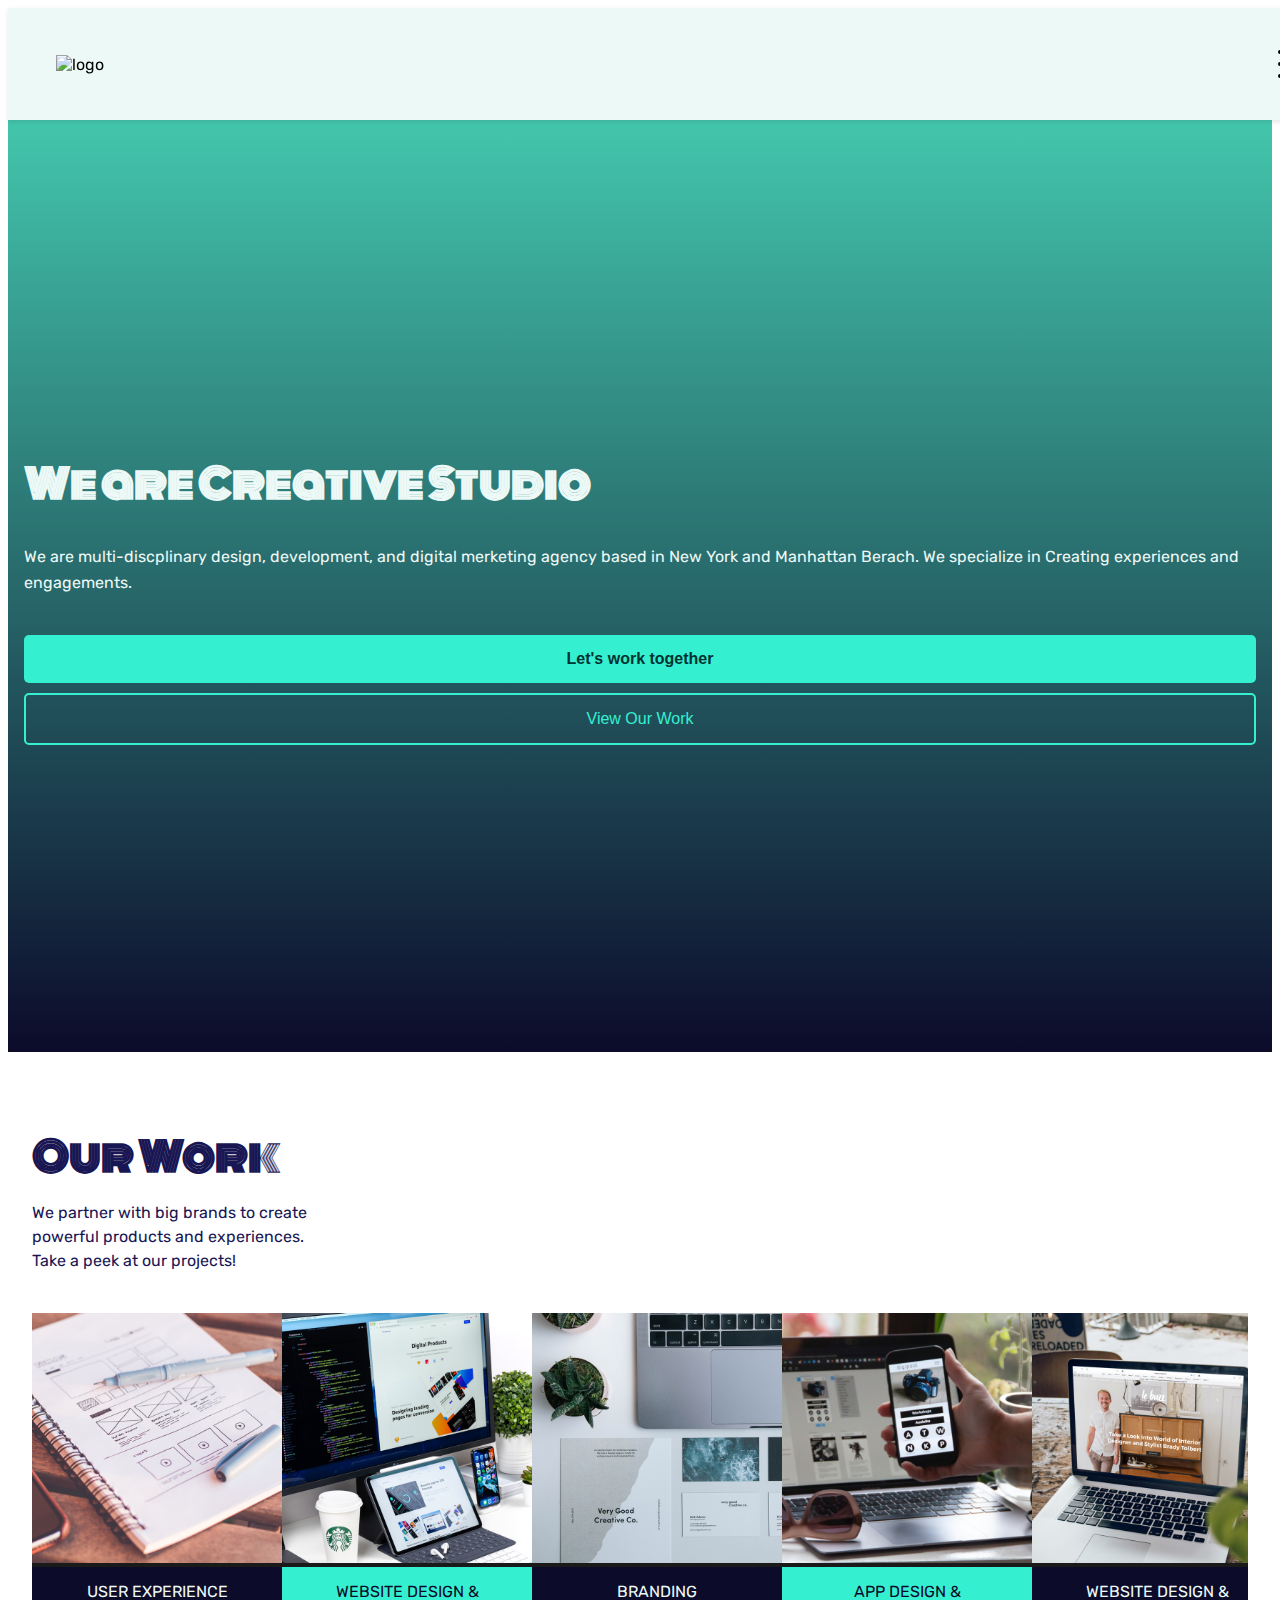
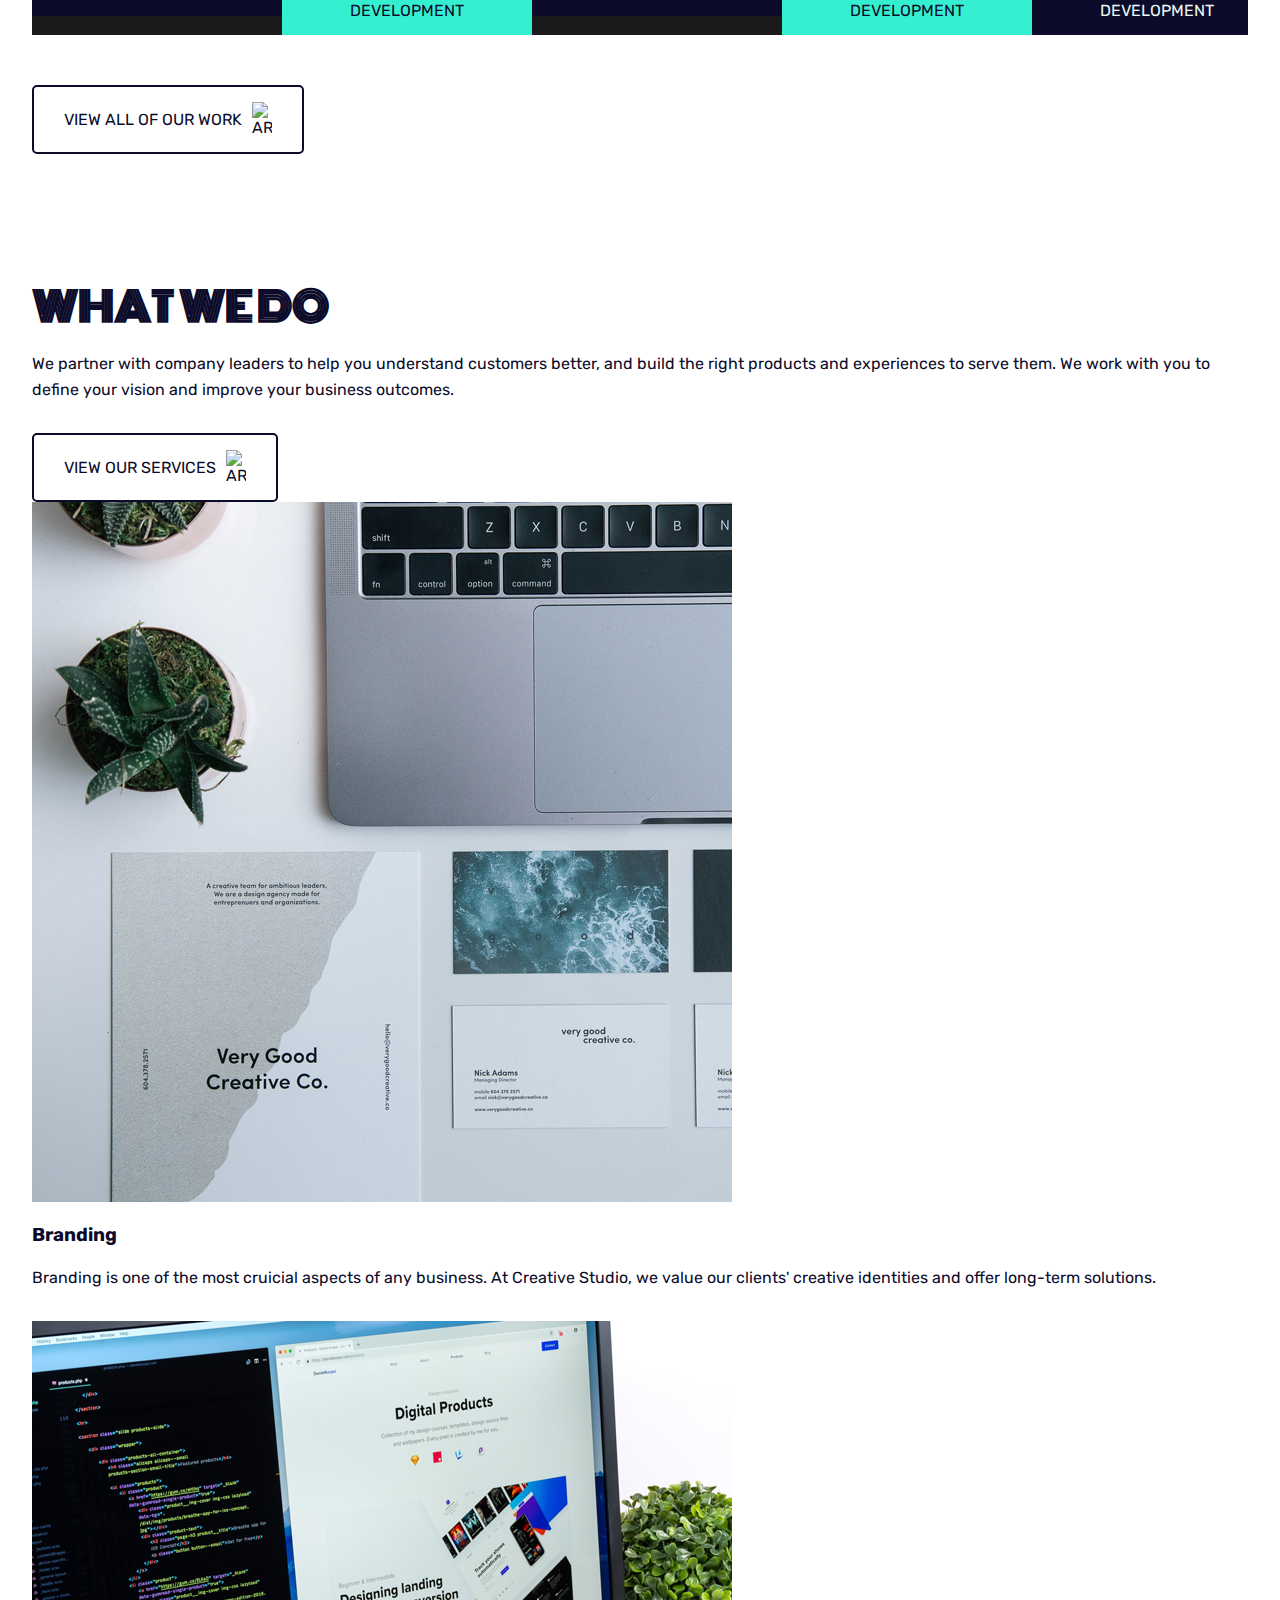
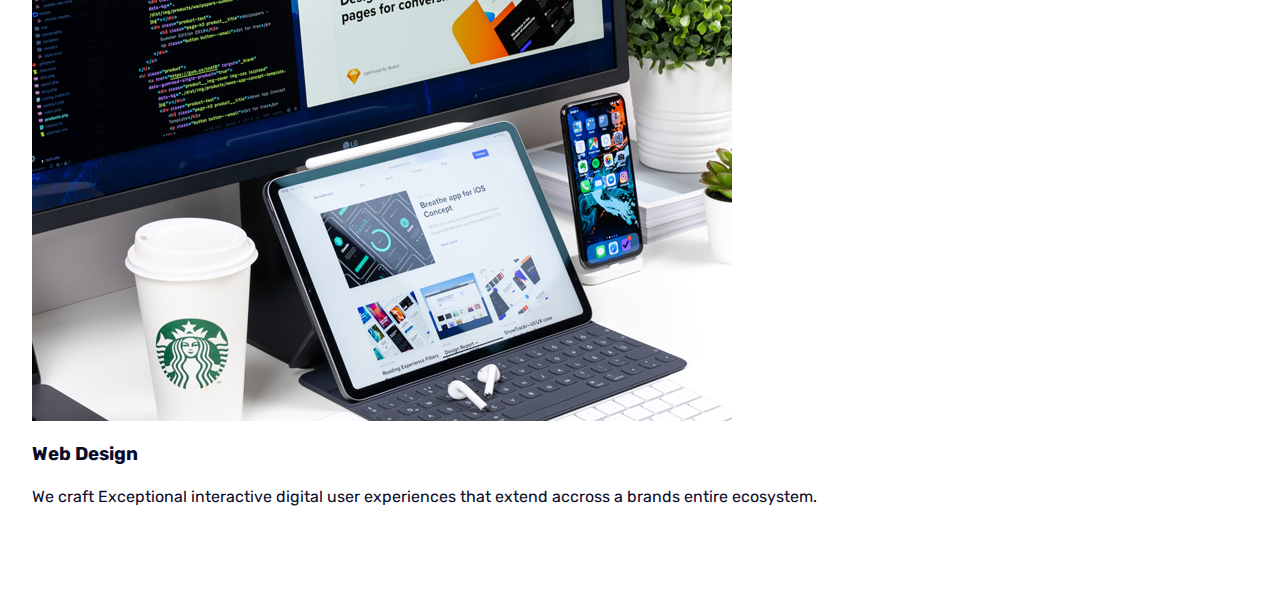
==== index.html @ 8e2f27d6 "update" ====
<!DOCTYPE html>
<html lang="en">
	<head>
		<meta charset="utf-8">
		<meta name="viewport" content="width=device-width, initial-scale=1.0">
		<title>Totally Semantic Title</title>

		<!-- Meta Information -->
		<meta name="author" content="John Engracia ">
		<meta name="description" content=" ">

		<!-- Google Fonts -->
		<link rel="preconnect" href="https://fonts.googleapis.com">
		<link rel="preconnect" href="https://fonts.gstatic.com" crossorigin>
		<link href="https://fonts.googleapis.com/css2?family=Monoton&family=Rubik:wght@300;400;700&display=swap" rel="stylesheet">

		<!-- Stylesheets -->
		<link rel="stylesheet" type="text/css" href="css/modern-reset.css">
		<link rel="stylesheet" type="text/css" href="css/styles.css">
		<script src="js/main.js"></script>

	</head>
	<body>
		<header>
			<div class="logo-container">
				<img src="img/svg/creative-studio-logo.svg" alt="logo">

				
				<img src="img/svg/menu.svg" alt="arrow">
			</div>

			<nav>
				<ul>
					<li><a href="#">SERVICES</a></li>
					<li><a href="#">OUR WORK</a></li>
					<li><a href="#">ABOUT US</a></li>
					<li><a href="#">BLOG</a></li>
					<li><a href="#">CONTACT</a></li>
					<li>
						<div class="search-container">
							<img src="img/svg/search-icon.svg" alt="Search Icon" class="search-icon">
							<input type="text" placeholder="Search" class="search-input">
						</div>
					</li>
				</ul>
			</nav>
		</header>
		<main>
			<div class="top">
				<h2>
					We are Creative Studio
				</h2>

				<p>We are multi-discplinary design, development, and digital merketing agency based in New York and Manhattan Berach. We specialize in Creating experiences and engagements.</p>
				<button class="together">
					Let's work together
				</button>
				<button class="work">
					View Our Work
				</button>
			</div>

			<div class="our-work">
				<div class="work-intro">
					<h2>Our Work</h2>
					<p>We partner with big brands to create powerful products and experiences. Take a peek at our projects!</p>
				</div>
			
				<!-- Horizontal scroll content -->
				<div class="work-gallery">
					<div class="work-item">
						<img src="img/apollo-studios-prototyping.jpg" alt="apollo-studio">
						<div class="label">USER EXPERIENCE</div>
					</div>
					<div class="work-item">
						<img src="img/digital-products-web-design.jpg" alt="digital-products-web-design">
						<div class="label">WEBSITE DESIGN & DEVELOPMENT</div>
					</div>
					<div class="work-item">
						<img src="img/creative-co-branding.jpg" alt="creative-co-branding">
						<div class="label">BRANDING</div>
					</div>
					<div class="work-item">
						<img src="img/digipool-app-design-and-dev.jpg" alt="digipool-app-design-and-dev">
						<div class="label">APP DESIGN & DEVELOPMENT</div>
					</div>
					<div class="work-item">
						<img src="img/le-buzz-website-design.jpg" alt="le-buzz-website-design">
						<div class="label">WEBSITE DESIGN & DEVELOPMENT</div>
					</div>
					<div class="work-item">
						<img src="img/binance-business-card-design.jpg" alt="binance-business-card-design">
						<div class="label">BRANDING - LOGO</div>
					</div>
					<div class="work-item">
						<img src="img/ga-photography-digital-marketing.jpg" alt="ga-photography-digital-marketing">
						<div class="label">DIGITAL MARKETING</div>
					</div>
					<div class="work-item">
						<img src="img/le-buzz-website-design.jpg" alt="le-buzz-website-design">
						<div class="label">UX & WEB DESIGN</div>
					</div>
				</div>
			
				<button class="view-work">
					View all of our work
					<img src="img/svg/right-arrow.svg" alt="arrow">
				</button>
			</div>

			<div class="services">
				<h2>
					WHAT WE DO
				</h2>

				<p>
					We partner with company leaders to help you understand customers better, and build the right products and experiences to serve them. We work with you to define your vision and improve your business outcomes.
				</p>

				<button class="view-work">
					VIEW OUR SERVICES
					<img src="img/svg/right-arrow.svg" alt="arrow">
				</button>

				<div class="services-options">
					<img src="img/creative-co-branding.jpg" alt="branding">

					<h3>Branding</h3>
					
					<p>
						Branding is one of the most cruicial aspects of any business. At Creative Studio, we value our clients' creative identities and offer long-term solutions.
					</p>

					<img src="img/digital-products-web-design.jpg" alt="design">

					<h3>Web Design</h3>

					<p>We craft Exceptional interactive digital user experiences that extend accross a brands entire ecosystem.</p>

				</div>
			</div>

		
			
			

		</main>

		<footer>

		</footer>
	</body>
</html>
---- css/styles.css ----
:root {
    /** colours **/
    --yellow:           #FED766; 
    --lt-seafoam-green: #ecf9f6;
    --seafoam-green:    #43C6AC;
    --md-blue:          #191654;
    --dk-blue:          #0C0B2A;
    --blue-grey:        #6B717E;

    /** typography **/
    --headings:'Monoton', cursive;
    --body: 'Rubik', sans-serif;
}

.sr-only {
    position: absolute;
    top: 0;
    left: -9999999px;
    width: 0.1rem;
    height: 0.1rem;
    visibility: hidden;
}



body {
    font-family: 'Rubik', sans-serif;
}


/* typography */
h2 {
    font-family: 'Monoton', cursive;
    font-size: 2.5rem;
}


/* Header */

header {
    background-color: #ecf9f6;
    padding: 1rem 2rem;
    position: sticky;
    top: 0;
    z-index: 1000; 
    width: 100%; 
    box-shadow: 0 2px 5px rgba(0, 0, 0, 0.1);
}

header .logo-container {
    display: flex;
    justify-content: space-between; 
    align-items: center; 
    width: 100%; 
    padding: 1rem 1rem 1rem 1rem;
}

header .logo-container img:first-of-type {
    width: 18rem;
}

header .logo-container img:last-of-type {
    width: 3rem; 
}

header .logo-container img:first-of-type:hover {
    cursor: pointer;
}

header .logo-container img:last-of-type:hover {
    cursor: pointer;
}


/* Nav */
nav {
    display: none;
}

nav.active {
    display: block;
}

nav ul {
    list-style-type: none;
    display: flex;
    flex-direction: column;
    align-items: center;
    padding: 0;
    margin: 0;
    gap: 20px; 
}

nav ul li {
    width: 100%; 
    text-align: left; 
    padding: 10px 0;
    font-family: Arial, sans-serif;
    font-size: 18px; 
    color: #191654; 
    border-bottom: 1px solid #191654; 
}

nav ul li a {
    color: inherit; 
    text-decoration: none; 
}

nav ul li a:hover {
    text-decoration: underline; 
}

.search-container {
    display: flex;
    align-items: center;
    justify-content: center;
    border: 2px solid #191654;
    border-radius: 20px; 
    padding: 5px 10px;
    background-color: #ecf9f6; 
    width: 80%; 
    margin: 10px auto; 
}

.search-icon {
    width: 20px;
    margin-right: 10px; 
}

.search-input {
    border: none;
    outline: none;
    flex: 1;
    font-size: 16px;
    background-color: transparent;
    color: #191654; 
    text-align: left; 
}

.search-input::placeholder {
    color: #191654; 
}

/* Main */
.top {
    display: flex;
    flex-direction: column;
    align-items: left;
    justify-content: center;
    height: 100vh;
    background: linear-gradient(180deg, #43C6AC, #0C0B2A);
    color: #ecf9f6;
    padding: 1rem;
}

h2 {
    font-size: 2.5rem; 
    line-height: 1.2; 
    font-weight: bold;
    margin-bottom: 20px; 
}

p {
    font-size: 1rem; 
    line-height: 1.6; 
    margin-bottom: 30px; 
}

button {
    font-size: 1rem; 
    padding: 15px 25px;
    border: none;
    border-radius: 5px;
    cursor: pointer;
    margin-top: 10px;
}

button.together {
    background-color: #35f0d0; 
    color: #003333; 
    font-weight: bold;
}

button.work {
    background-color: transparent;
    border: 2px solid #35f0d0; 
    color: #35f0d0; 
}

button.together:hover {
    background-color: #003333; 
    color: #35f0d0; 
}

button.work:hover {
    background-color: #35f0d0; 
    color: #003333; 
}

.our-work {
    background-color: #ffffff; 
    color: #191654; 
    padding: 3rem 1.5rem;
    text-align: left; 
    overflow-x: hidden; 
}

.our-work .work-intro {
    max-width: 300px; 
    margin-bottom: 20px;
}

.our-work h2 {
    font-size: 2.5rem; 
    margin-bottom: 20px;
    font-family: 'Monoton', cursive; 
}

.our-work p {
    font-size: 1rem;
    line-height: 1.5;
    margin-bottom: 40px;
}

.work-gallery {
    display: grid;
    grid-template-columns: repeat(8, minmax(250px, 1fr)); 
    overflow-x: auto; 
    padding-bottom: 20px;
}

.work-item {
    background-color: #1a1a1a;
    overflow: hidden;
}

.work-item img {
    width: 100%; 
    height: auto;
}

.work-item .label {
    padding: 15px;
    text-align: center;
    font-size: 1rem;
    font-family: 'Rubik', sans-serif; 
    background-color: #35f0d0;
}

/* Different background colors for labels */
.work-item:nth-child(odd) .label {
    background-color: #0C0B2A;
    color: #ecf9f6;
}

.work-item:nth-child(even) .label {
    background-color: #35f0d0;
    color: #0C0B2A;
}

.view-work {
    background-color: transparent;
    color: #0C0B2A;
    border: 2px solid #0C0B2A;
    padding: 15px 30px;
    display: flex;
    align-items: center;
    gap: 10px; 
    font-size: 1rem;
    cursor: pointer;
    margin-top: 30px;
    font-family: 'Rubik', sans-serif; 
    text-transform: uppercase;
}

.view-work img {
    width: 20px;
}

.view-work:hover {
    background-color: white;
    color: #1a1a1a; 
}

.work-gallery::-webkit-scrollbar {
    height: 10px;
}

.work-gallery::-webkit-scrollbar-thumb {
    background-color: #43C6AC;
    border-radius: 10px;
}

.work-gallery::-webkit-scrollbar-track {
    background: #191654;
}

.services {
    color: #0C0B2A;
    padding: 3rem 1.5rem;
}
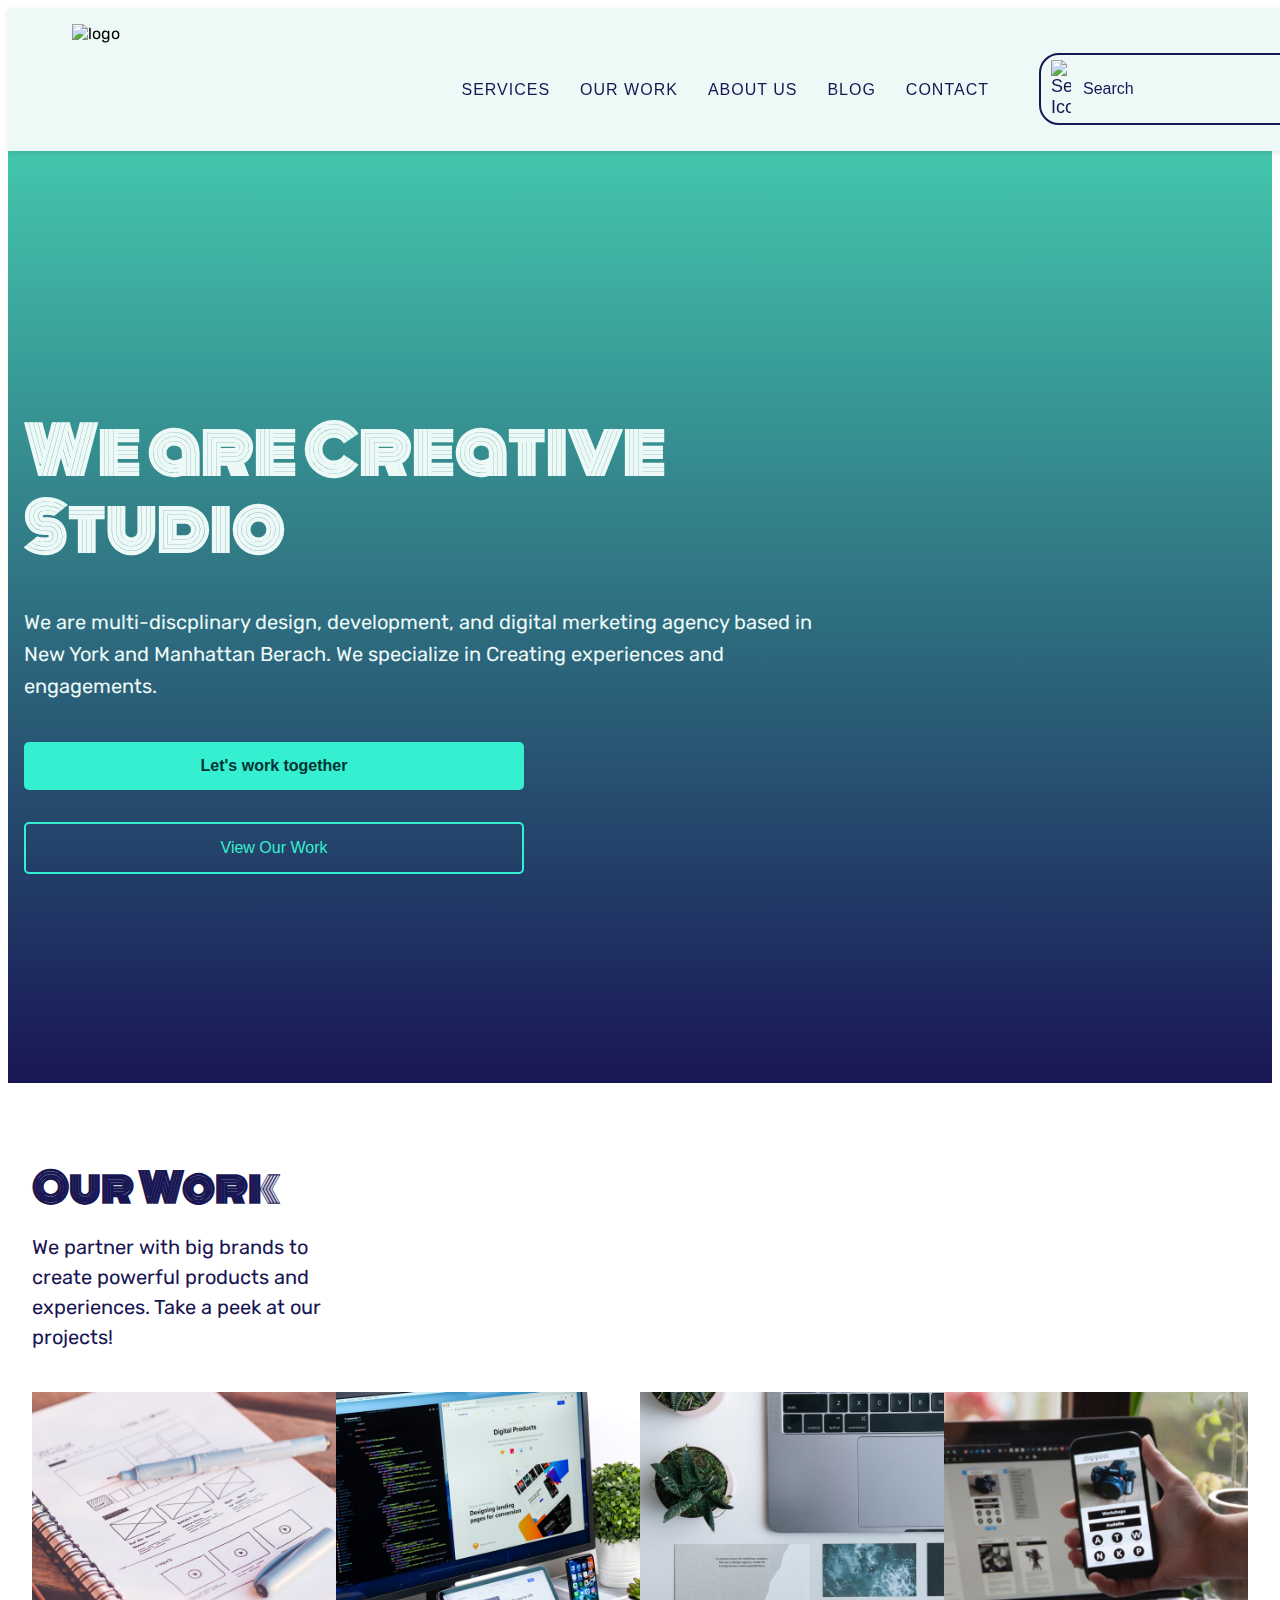
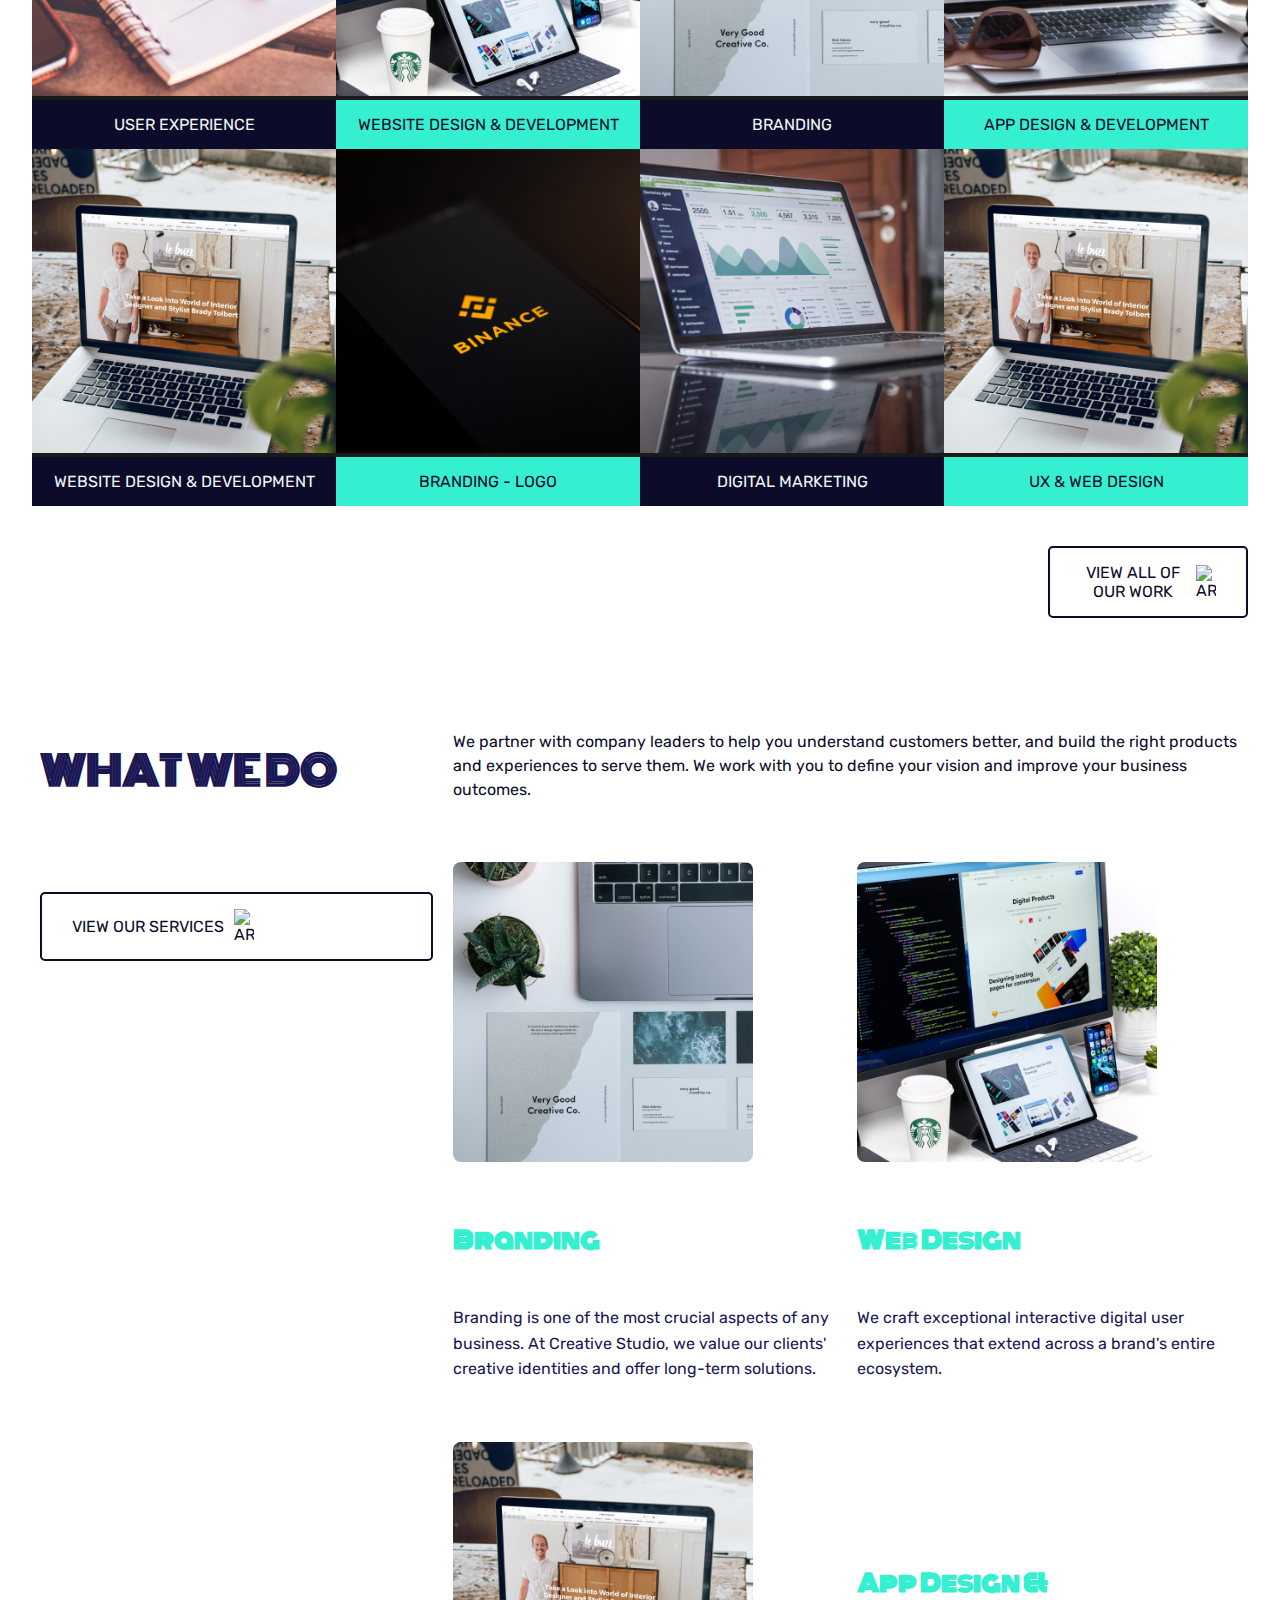
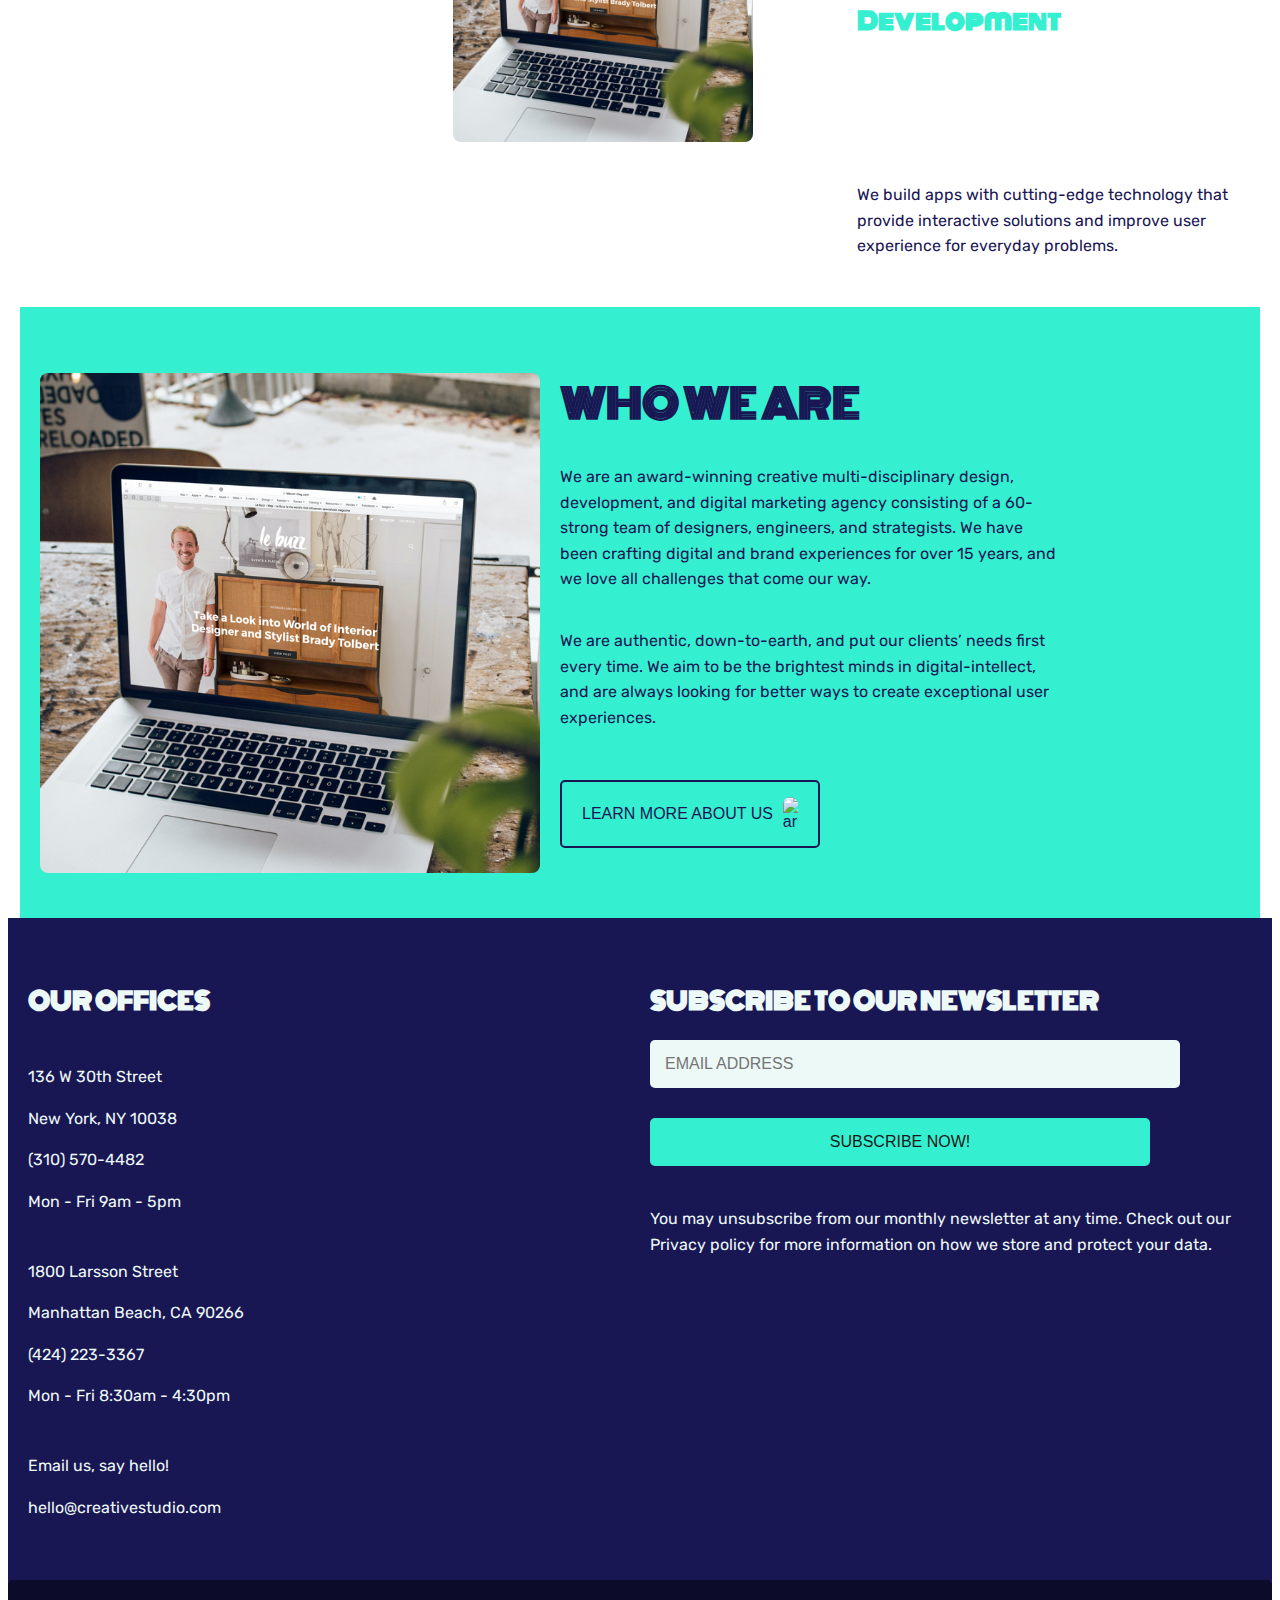
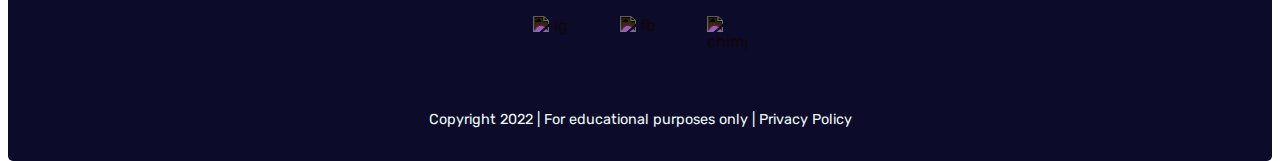
==== commit 63313735: "update" ====
--- a/index.html
+++ b/index.html
@@ -35,7 +35,7 @@
 					<li><a href="#">OUR WORK</a></li>
 					<li><a href="#">ABOUT US</a></li>
 					<li><a href="#">BLOG</a></li>
-					<li><a href="#">CONTACT</a></li>
+					<li><a href="contact.html">CONTACT</a></li>
 					<li>
 						<div class="search-container">
 							<img src="img/svg/search-icon.svg" alt="Search Icon" class="search-icon">
@@ -109,45 +109,106 @@
 			</div>
 
 			<div class="services">
-				<h2>
-					WHAT WE DO
-				</h2>
-
+				<h2>WHAT WE DO</h2>
+			
 				<p>
 					We partner with company leaders to help you understand customers better, and build the right products and experiences to serve them. We work with you to define your vision and improve your business outcomes.
 				</p>
-
-				<button class="view-work">
+			
+				<button class="view-services">
 					VIEW OUR SERVICES
 					<img src="img/svg/right-arrow.svg" alt="arrow">
 				</button>
-
+			
 				<div class="services-options">
-					<img src="img/creative-co-branding.jpg" alt="branding">
-
-					<h3>Branding</h3>
-					
-					<p>
-						Branding is one of the most cruicial aspects of any business. At Creative Studio, we value our clients' creative identities and offer long-term solutions.
-					</p>
-
-					<img src="img/digital-products-web-design.jpg" alt="design">
-
-					<h3>Web Design</h3>
-
-					<p>We craft Exceptional interactive digital user experiences that extend accross a brands entire ecosystem.</p>
-
-				</div>
-			</div>
-
+					<div class="service-item">
+						<img src="img/creative-co-branding.jpg" alt="branding">
+						<h3>Branding</h3>
+						<p>
+							Branding is one of the most crucial aspects of any business. At Creative Studio, we value our clients' creative identities and offer long-term solutions.
+						</p>
+					</div>
+			
+					<div class="service-item">
+						<img src="img/digital-products-web-design.jpg" alt="web design">
+						<h3>Web Design</h3>
+						<p>
+							We craft exceptional interactive digital user experiences that extend across a brand's entire ecosystem.
+						</p>
+					</div>
+			
+					<div class="service-item">
+						<img src="img/le-buzz-website-design.jpg" alt="app design and development">
+						<h3>App Design & Development</h3>
+						<p>
+							We build apps with cutting-edge technology that provide interactive solutions and improve user experience for everyday problems.
+						</p>
+					</div>
+				</div>
+			</div>
+			
+
+			<div class="who">
+				<img src="img/le-buzz-website-design.jpg" alt="team" class="team-image">
+				
+				<div class="who-content">
+					<h2>WHO WE ARE</h2>
+					<p>We are an award-winning creative multi-disciplinary design, development, and digital marketing agency consisting of a 60-strong team of designers, engineers, and strategists. We have been crafting digital and brand experiences for over 15 years, and we love all challenges that come our way.</p>
+					<p>We are authentic, down-to-earth, and put our clients’ needs first every time. We aim to be the brightest minds in digital-intellect, and are always looking for better ways to create exceptional user experiences.</p>
+					<button class="learn">
+						LEARN MORE ABOUT US
+						<img src="img/svg/right-arrow.svg" alt="arrow">
+					</button>
+				</div>
+			</div>
+			
+
+
+
+		</main>
+
+		<footer>
+			<div class="left-section">
+				<h3>OUR OFFICES</h3>
+				<div class="info">
+					<p>136 W 30th Street</p>
+					<p>New York, NY 10038</p>
+					<p>(310) 570-4482</p>
+					<p>Mon - Fri 9am - 5pm</p>
+				</div>
+				
+				<div class="info">
+					<p>1800 Larsson Street</p>
+					<p>Manhattan Beach, CA 90266</p>
+					<p>(424) 223-3367</p>
+					<p>Mon - Fri 8:30am - 4:30pm</p>
+				</div>
+				
+				<div class="info">
+					<p>Email us, say hello!</p>
+					<p>hello@creativestudio.com</p>
+				</div>
+			</div>
 		
-			
-			
-
-		</main>
-
-		<footer>
-
+			<div class="right-section">
+				<h3>SUBSCRIBE TO OUR NEWSLETTER</h3>
+				
+				<input type="email" placeholder="EMAIL ADDRESS">
+				<button class="subscribe">SUBSCRIBE NOW!</button>
+		
+				<p>
+					You may unsubscribe from our monthly newsletter at any time. Check out our Privacy policy for more information on how we store and protect your data.
+				</p>
+			</div>
+		
+			<div class="bottom">
+				<div class="icons">
+					<img src="img/svg/instagram-brands.svg" alt="ig">
+					<img src="img/svg/facebook-f-brands.svg" alt="fb">
+					<img src="img/svg/mailchimp-brands.svg" alt="chimp">
+				</div>
+				<p>Copyright 2022 | For educational purposes only | Privacy Policy</p>
+			</div>
 		</footer>
 	</body>
 </html>--- a/css/styles.css
+++ b/css/styles.css
@@ -34,6 +34,9 @@
     font-size: 2.5rem;
 }
 
+h3 {
+    font-family: 'Monoton', cursive;
+}
 
 /* Header */
 
@@ -148,13 +151,15 @@
     align-items: left;
     justify-content: center;
     height: 100vh;
-    background: linear-gradient(180deg, #43C6AC, #0C0B2A);
+    background: linear-gradient(180deg, #43C6AC, #191654);
     color: #ecf9f6;
     padding: 1rem;
+    text-align: left;
+    margin: 0 auto; 
 }
 
 h2 {
-    font-size: 2.5rem; 
+    font-size: 3.5rem; 
     line-height: 1.2; 
     font-weight: bold;
     margin-bottom: 20px; 
@@ -182,6 +187,7 @@
 }
 
 button.work {
+    margin-top: 3rem;
     background-color: transparent;
     border: 2px solid #35f0d0; 
     color: #35f0d0; 
@@ -203,6 +209,7 @@
     padding: 3rem 1.5rem;
     text-align: left; 
     overflow-x: hidden; 
+    margin: 0 auto;
 }
 
 .our-work .work-intro {
@@ -247,7 +254,6 @@
     background-color: #35f0d0;
 }
 
-/* Different background colors for labels */
 .work-item:nth-child(odd) .label {
     background-color: #0C0B2A;
     color: #ecf9f6;
@@ -265,38 +271,761 @@
     padding: 15px 30px;
     display: flex;
     align-items: center;
+    justify-content: center;
+    gap: 10px; 
+    font-size: 1rem;
+    cursor: pointer;
+    text-transform: uppercase;
+    margin-top: 30px;
+    font-family: 'Rubik', sans-serif;
+    position: relative;
+    margin-left: auto;
+    margin-right: 0;
+    width: 100%;
+    max-width: 200px;
+}
+
+.view-work img {
+    width: 20px;
+}
+
+.view-work:hover {
+    background-color: #35f0d0;
+    color: #1a1a1a; 
+}
+
+.work-gallery::-webkit-scrollbar {
+    height: 10px;
+}
+
+.work-gallery::-webkit-scrollbar-thumb {
+    background-color: #43C6AC;
+    border-radius: 10px;
+}
+
+.work-gallery::-webkit-scrollbar-track {
+    background: #191654;
+}
+
+
+/* Services */
+.services {
+    color: #0C0B2A;
+    padding: 3rem 1.5rem;
+    max-width: 800px;
+    margin: 0 auto;
+    text-align: left; 
+}
+
+.services h2 {
+    font-size: 2.5rem;
+    margin-bottom: 20px;
+}
+
+.services p {
+    font-size: 1rem;
+    line-height: 1.5;
+    margin-bottom: 40px;
+    color: #0C0B2A;
+}
+
+.view-services img {
+    width: 20px;
+}
+
+.view-services:hover {
+    background-color: #35f0d0;
+    color: #1a1a1a;
+}
+
+.services-options {
+    display: flex;
+    flex-direction: column;
+    gap: 30px;
+}
+
+
+.service-item img {
+    width: 100%;
+    border-radius: 8px;
+    margin-bottom: 20px;
+}
+
+.service-item h3 {
+    font-size: 1.5rem;
+    color: #35f0d0;
+    margin-bottom: 15px;
+}
+
+.service-item p {
+    font-size: 1rem;
+    line-height: 1.6;
+    color: #191654;
+}
+
+.view-services {
+    background-color: transparent;
+    color: #0C0B2A;
+    border: 2px solid #0C0B2A;
+    padding: 15px 30px;
+    display: flex;
+    align-items: center;
     gap: 10px; 
     font-size: 1rem;
     cursor: pointer;
     margin-top: 30px;
     font-family: 'Rubik', sans-serif; 
     text-transform: uppercase;
-}
-
-.view-work img {
-    width: 20px;
-}
-
-.view-work:hover {
-    background-color: white;
+    margin-bottom: 3rem;
+}
+
+/* Who we are*/
+.who {
+    background-color: #35f0d0; 
     color: #1a1a1a; 
-}
-
-.work-gallery::-webkit-scrollbar {
-    height: 10px;
-}
-
-.work-gallery::-webkit-scrollbar-thumb {
-    background-color: #43C6AC;
-    border-radius: 10px;
-}
-
-.work-gallery::-webkit-scrollbar-track {
-    background: #191654;
-}
-
-.services {
+    padding: 40px 20px;
+    margin: 0 auto;
+    text-align: left;
+}
+
+.who h2 {
+    font-size: 2.5rem;
+    margin-bottom: 20px;
+    font-family: 'Monoton', cursive;
+    color: #191654;
+}
+
+.who p {
+    font-size: 1rem;
+    line-height: 1.6;
+    margin-bottom: 20px;
+    max-width: 500px;
+}
+
+.who button.learn {
+    background-color: transparent;
+    color: #191654;
+    border: 2px solid #191654;
+    padding: 15px 20px;
+    display: flex;
+    align-items: center;
+    justify-content: center;
+    gap: 10px; 
+    font-size: 1rem;
+    cursor: pointer;
+    margin: 30px 0;
+    border-radius: 5px;
+    width: 100%; 
+    max-width: 400px;
+}
+
+.who button.learn img {
+    width: 15px;
+}
+
+.who button.learn:hover {
+    background-color: #191654;
+    color: #ecf9f6; 
+}
+
+.team-image {
+    width: 100%;
+    margin-top: 20px;
+    max-width: 500px;
+}
+
+/* Footer */
+footer {
+    background-color: #191654; 
+    padding: 40px 20px;
+    color: #ecf9f6;
+    margin: 0 auto;
+    text-align: left;
+}
+
+footer .bottom {
+    margin-top: 40px;
+    margin-left: -20px; 
+    margin-right: -20px; 
+    margin-bottom: -20px;
+    padding: 20px; 
+    background-color: #0C0B2A; 
+    text-align: center;
+}
+
+footer h3 {
+    font-size: 1.5rem;
+    margin-bottom: 20px;
+    color: #ecf9f6;
+    font-family: 'Monoton', cursive;
+}
+
+footer .info {
+    margin-bottom: 20px;
+}
+
+footer p {
+    font-size: 1rem;
+    line-height: 1.6;
+    margin-bottom: 10px;
+    font-family: 'Rubik', sans-serif;
+}
+
+
+footer p:first-of-type {
+    padding-top: 1.5rem;
+}
+
+footer input[type="email"] {
+    width: 100%;
+    padding: 15px;
+    margin-bottom: 20px;
+    border-radius: 5px;
+    border: none;
+    background-color: #ecf9f6;
     color: #0C0B2A;
-    padding: 3rem 1.5rem;
-}
-
+    font-size: 1rem;
+    max-width: 500px;
+}
+
+footer button.subscribe {
+    background-color: #35f0d0;
+    color: #1a1a1a;
+    border: none;
+    padding: 15px;
+    width: 100%;
+    font-size: 1rem;
+    cursor: pointer;
+    border-radius: 5px;
+    max-width: 500px;
+}
+
+footer button.subscribe:hover {
+    background-color: #1a1a1a;
+    color: #ecf9f6;
+}
+
+footer .right-section p {
+    font-size: 1rem;
+    line-height: 1.6;
+    color: #ecf9f6;
+}
+
+footer .bottom {
+    text-align: center;
+    background-color: #0C0B2A;
+    padding: 20px;
+    border-radius: 5px;
+    margin-top: 40px;
+}
+
+footer .bottom .icons {
+    margin-bottom: 20px;
+    display: flex;
+    justify-content: center;
+    gap: 15px; 
+}
+
+footer .bottom .icons img {
+    margin: 1rem 1rem 0.5rem;
+    height: 2.5rem;
+    width: 2.5rem;
+    filter: invert(1);
+}
+
+footer .bottom p {
+    font-size: 0.9rem;
+    color: #ecf9f6;
+}
+
+/* Full screen 900px > */
+@media screen and (min-width: 900px) {
+    header .logo-container {
+        display: flex;
+        justify-content: space-between; 
+        align-items: center; 
+        width: 100%; 
+        padding: 0 2rem;
+    }
+
+    header .logo-container img:first-of-type {
+        width: 16rem; 
+    }
+
+    header .logo-container img:last-of-type {
+        display: none; 
+    }
+
+    nav {
+        display: block;
+    }
+
+    nav ul {
+        display: flex;
+        flex-direction: row; 
+        justify-content: flex-end; 
+        align-items: center; 
+        gap: 30px; 
+    }
+
+    nav ul li {
+        width: auto; 
+        text-align: center; 
+        border-bottom: none; 
+        padding: 0; 
+        margin: 0;
+    }
+
+    nav ul li a {
+        font-size: 1rem;
+        color: #191654; 
+        text-transform: uppercase;
+        letter-spacing: 1px;
+    }
+    .search-container {
+        display: flex;
+        align-items: center;
+        justify-content: center;
+        border: 2px solid #191654;
+        border-radius: 20px; 
+        padding: 5px 10px;
+        background-color: #ecf9f6; 
+        width: auto;
+        margin-left: 20px; 
+    }
+
+    .search-icon {
+        width: 20px;
+        margin-right: 10px;
+    }
+
+    .search-input {
+        font-size: 1rem;
+        color: #191654; 
+        border: none;
+        outline: none;
+        background-color: transparent;
+    }
+
+    .search-input::placeholder {
+        color: #191654; 
+    }
+
+
+}
+
+@media screen and (min-width: 800px) {
+    .top h2 {
+        font-size: 4rem; 
+        max-width: 800px; 
+    }
+
+    .top p {
+        font-size: 1.25rem;
+        max-width: 800px; 
+    }
+
+    .top button {
+        font-size: 1rem; 
+        padding: 15px 25px; 
+        max-width: 300px;
+    }
+
+    .top button.together {
+        background-color: #35f0d0; 
+        color: #003333;
+    }
+
+    .top button.work {
+        margin-top: 2rem;
+        background-color: transparent;
+        border: 2px solid #35f0d0; 
+        color: #35f0d0;
+    }
+
+    .top button.together:hover {
+        background-color: #003333; 
+        color: #35f0d0;
+    }
+
+    .top button.work:hover {
+        background-color: #35f0d0; 
+        color: #003333;
+    }
+}
+
+@media screen and (min-width: 800px) {
+    .top h2, .top p {
+        max-width: 800px; 
+    }
+
+    .top h2 {
+        font-size: 4rem; 
+    }
+
+    .top p {
+        font-size: 1.25rem; 
+    }
+
+    .top button {
+        max-width: 500px; 
+    }
+}
+
+@media screen and (min-width: 500px) {
+    .view-work {
+        grid-column: 2 / 3; 
+        grid-row: 5; 
+        justify-self: end; 
+        margin-top: 20px;
+    }
+
+    .view-work img {
+        width: 20px;
+    }
+    
+    .view-work:hover {
+        background-color: #35f0d0;
+        color: #191654; 
+    }
+}
+
+@media screen and (min-width: 700px) {
+    .our-work h2 {
+        font-size: 2.5rem; 
+        max-width: 700px;
+    }
+
+    .our-work p {
+        font-size: 1.25rem; 
+        max-width: 700px;
+    }
+}
+
+@media screen and (min-width: 1000px) {
+    .work-gallery {
+        grid-template-columns: repeat(4, 1fr); 
+        grid-template-rows: repeat(2, 1fr); 
+        gap: 0; 
+    }
+
+    .view-work {
+        grid-column: 2 / 3; 
+        grid-row: 5; 
+        justify-self: end; 
+        margin-top: 20px;
+    }
+
+    .services {
+        display: grid;
+        grid-template-columns: 1fr 2fr; 
+        gap: 20px;
+        padding: 3rem 1.5rem;
+        max-width: 1200px;
+        margin: 0 auto;
+        align-items: start;
+    }
+    
+    .services h2 {
+        font-size: 2.5rem;
+        margin-bottom: 20px;
+        font-family: 'Monoton', cursive;
+        color: #191654;
+    }
+    
+    .services p {
+        font-size: 1rem;
+        line-height: 1.5;
+        margin-bottom: 40px;
+        color: #0C0B2A;
+    }
+    
+    .view-services {
+        background-color: transparent;
+        color: #0C0B2A;
+        border: 2px solid #0C0B2A;
+        padding: 15px 30px;
+        display: flex;
+        align-items: center;
+        gap: 10px;
+        font-size: 1rem;
+        cursor: pointer;
+        text-transform: uppercase;
+        font-family: 'Rubik', sans-serif;
+        text-align: left;
+        justify-content: flex-start;
+    }
+    
+    .view-services img {
+        width: 20px;
+    }
+    
+    .view-services:hover {
+        background-color: #35f0d0;
+        color: #1a1a1a;
+    }
+    
+    .services-options {
+        display: grid;
+        grid-template-columns: 1fr 1fr; 
+        grid-template-rows: auto auto; 
+        gap: 20px;
+        align-items: start;
+    }
+    
+    .service-item {
+        display: flex;
+        flex-direction: column;
+        align-items: flex-start;
+        justify-content: start;
+        gap: 15px;
+    }
+    
+    .service-item img {
+        width: 300px; 
+        height: auto;
+        border-radius: 8px;
+    }
+    
+    .service-item h3 {
+        font-size: 1.5rem;
+        color: #35f0d0;
+    }
+    
+    .service-item p {
+        font-size: 1rem;
+        line-height: 1.6;
+        color: #191654;
+    }
+    
+
+    .service-item:last-of-type {
+        grid-column: 1 / span 2; 
+        display: grid;
+        grid-template-columns: 1fr 1fr; 
+        gap: 20px;
+    }
+    
+    .service-item:last-of-type img {
+        grid-column: 1 / 2;
+        border-radius: 8px;
+        width: 300px; 
+    }
+    
+    .service-item:last-of-type h3,
+    .service-item:last-of-type p {
+        grid-column: 2 / 3;
+        align-self: center; 
+        margin: 0;
+    }
+}
+
+@media screen and (min-width: 900px) {
+    .who {
+        display: flex;
+        flex-direction: row;
+        background-color: #35f0d0; 
+        padding: 40px 20px;
+        max-width: 1200px;
+        margin: 0 auto;
+        align-items: center;
+        gap: 20px; 
+    }
+    
+    .who img {
+        width: 50%; 
+        height: auto;
+        border-radius: 8px;
+    }
+    
+    .who-content {
+        display: flex;
+        flex-direction: column;
+        justify-content: center;
+        width: 50%; 
+    }
+    
+    .who h2 {
+        font-size: 2.5rem;
+        margin-bottom: 20px;
+        font-family: 'Monoton', cursive;
+        color: #191654;
+    }
+    
+    .who p {
+        font-size: 1rem;
+        line-height: 1.6;
+        margin-bottom: 20px;
+        color: #191654;
+    }
+    
+    .who button.learn {
+        background-color: transparent;
+        color: #191654;
+        border: 2px solid #191654;
+        padding: 15px 20px;
+        display: flex;
+        align-items: center;
+        justify-content: center;
+        gap: 10px;
+        font-size: 1rem;
+        cursor: pointer;
+        margin-top: 30px;
+        border-radius: 5px;
+        width: fit-content; 
+    }
+    
+    .who button.learn img {
+        width: 15px;
+    }
+    
+    .who button.learn:hover {
+        background-color: #191654;
+        color: #ecf9f6;
+    }
+
+    /* Footer */
+    footer {
+        display: grid;
+        grid-template-columns: 1fr 1fr; 
+        grid-template-rows: auto auto; 
+        gap: 20px;
+        padding-bottom: 0; 
+    }
+
+    footer .left-section, footer .right-section{
+        margin-bottom: 0; 
+    }
+
+    footer .bottom {
+        grid-column: 1 / span 2; 
+        margin-top: 20px; 
+    }
+}
+
+
+/* Contact HTML */
+.contact {
+    display: flex;
+    flex-direction: column;
+    align-items: left;
+    justify-content: center;
+    height: 50vh;
+    background: linear-gradient(180deg, #43C6AC, #191654);
+    color: #ecf9f6;
+    padding: 1rem;
+    text-align: center;
+    margin: 0 auto; 
+
+}
+
+.help {
+    padding: 1.5rem;
+}
+
+.help h3 {
+    color: #191654;
+    font-size: 2.5rem;
+    max-width: 400px;
+}
+
+.contact-section h3 {
+    font-family: 'Rubik', sans-serif;
+}
+
+.contact-section p a{
+    font-family: 'Rubik', sans-serif;
+    text-decoration: none;
+    color: #35f0d0;
+    font-size: 2rem;
+}
+
+.contact-section p a:hover {
+    text-decoration: underline;
+}
+
+.contact-form {
+    max-width: 400px;
+    margin: 0 auto;
+    background-color: #ffffff;
+    padding-bottom: 2rem;
+}
+
+.contact-form h3 {
+    font-size: 1.5rem;
+    color: #191654;
+    margin-bottom: 20px;
+}
+
+.contact-form label {
+    display: block;
+    font-size: 0.9rem;
+    color: #191654;
+    margin-bottom: 5px;
+    font-weight: bold;
+}
+
+.contact-form input[type="text"],
+.contact-form input[type="email"],
+.contact-form input[type="tel"],
+.contact-form input[type="url"],
+.contact-form select,
+.contact-form textarea {
+    width: 100%;
+    padding: 12px;
+    margin-bottom: 20px;
+    border: 2px solid #35f0d0;
+    border-radius: 5px;
+    font-size: 1rem;
+    color: #0C0B2A;
+    box-sizing: border-box;
+}
+
+.contact-form select {
+    -webkit-appearance: none;
+    -moz-appearance: none;
+    appearance: none;
+    background: url('img/svg/dropdown-arrow.svg') no-repeat right 10px center;
+    background-color: #ffffff;
+    background-size: 10px;
+    padding-right: 30px;
+}
+
+.contact-form textarea {
+    resize: none;
+}
+
+.contact-form small {
+    display: block;
+    margin-bottom: 5px;
+    color: #191654;
+}
+
+.submit-btn {
+    background-color: transparent;
+    color: #191654;
+    border: 2px solid #191654;
+    padding: 15px 20px;
+    display: flex;
+    align-items: center;
+    justify-content: center;
+    gap: 10px;
+    font-size: 1rem;
+    cursor: pointer;
+    border-radius: 5px;
+    width: 100%;
+    max-width: 400px;
+    margin-top: 20px;
+    text-align: center;
+}
+
+.submit-btn img {
+    width: 15px;
+}
+
+.submit-btn:hover {
+    background-color: #191654;
+    color: #ecf9f6;
+}
+
+
